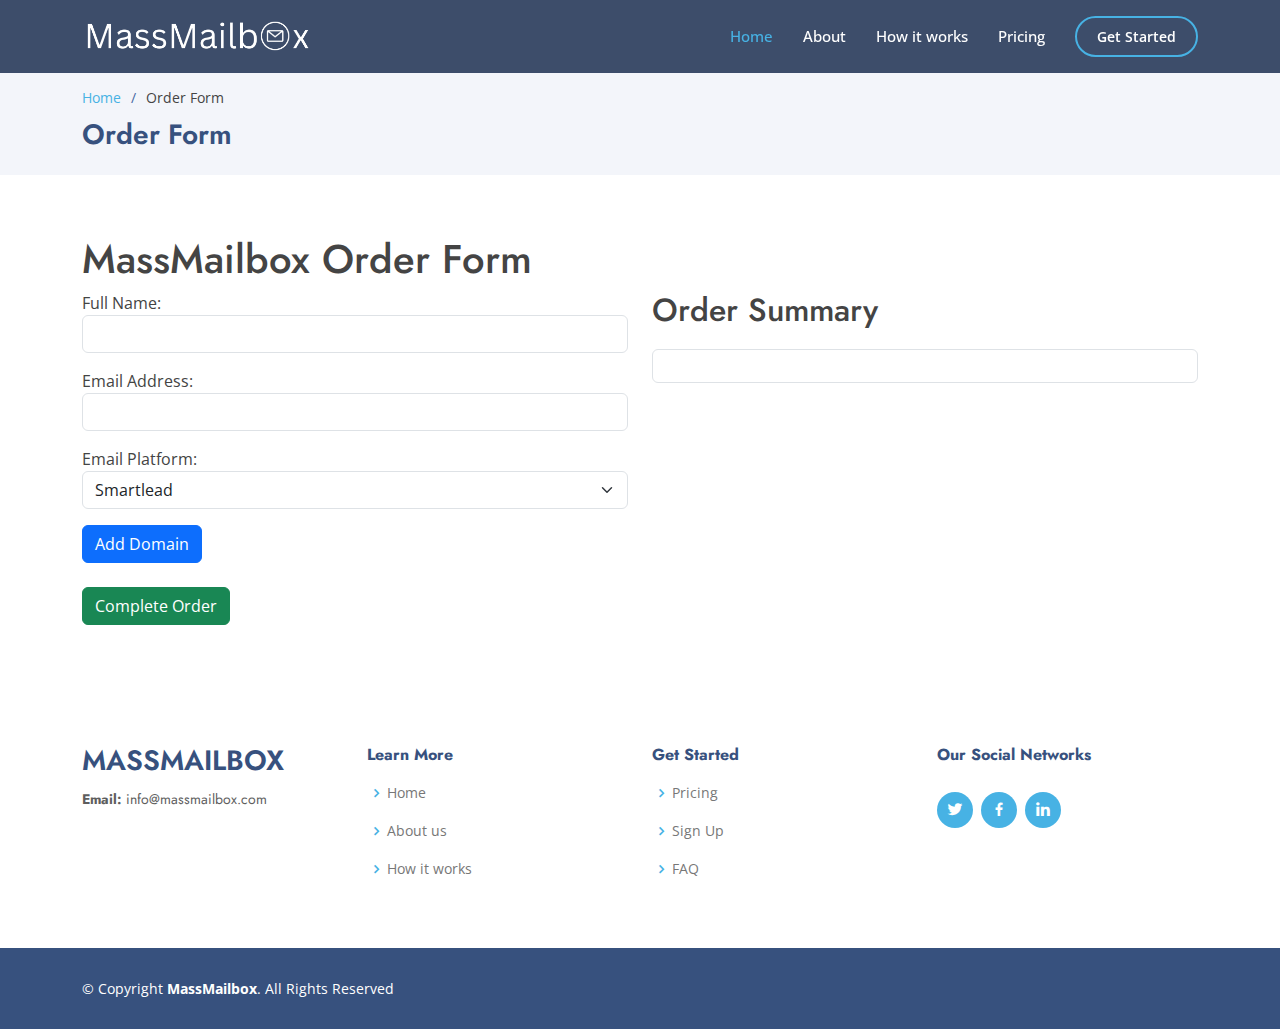
==== inner-page.html @ 1f958d49 "updates" ====
<!DOCTYPE html>
<html lang="en">

<head>
  <meta charset="utf-8">
  <meta content="width=device-width, initial-scale=1.0" name="viewport">

  <title>Inner Page - Arsha Bootstrap Template</title>
  <meta content="" name="description">
  <meta content="" name="keywords">

  <!-- Favicons -->
  <link href="assets/img/favicon.png" rel="icon">
  <link href="assets/img/apple-touch-icon.png" rel="apple-touch-icon">

  <!-- Google Fonts -->
  <link href="https://fonts.googleapis.com/css?family=Open+Sans:300,300i,400,400i,600,600i,700,700i|Jost:300,300i,400,400i,500,500i,600,600i,700,700i|Poppins:300,300i,400,400i,500,500i,600,600i,700,700i" rel="stylesheet">

  <!-- Vendor CSS Files -->
  <link href="assets/vendor/aos/aos.css" rel="stylesheet">
  <link href="assets/vendor/bootstrap/css/bootstrap.min.css" rel="stylesheet">
  <link href="assets/vendor/bootstrap-icons/bootstrap-icons.css" rel="stylesheet">
  <link href="assets/vendor/boxicons/css/boxicons.min.css" rel="stylesheet">
  <link href="assets/vendor/glightbox/css/glightbox.min.css" rel="stylesheet">
  <link href="assets/vendor/remixicon/remixicon.css" rel="stylesheet">
  <link href="assets/vendor/swiper/swiper-bundle.min.css" rel="stylesheet">

  <!-- Template Main CSS File -->
  <link href="assets/css/style.css" rel="stylesheet">

  <!-- =======================================================
  * Template Name: Arsha
  * Updated: Sep 18 2023 with Bootstrap v5.3.2
  * Template URL: https://bootstrapmade.com/arsha-free-bootstrap-html-template-corporate/
  * Author: BootstrapMade.com
  * License: https://bootstrapmade.com/license/
  ======================================================== -->
</head>

<body>

  <!-- ======= Header ======= -->
  <header id="header" class="fixed-top header-inner-pages">
    <div class="container d-flex align-items-center">

      <h1 class="logo me-auto"><a href="index.html"><img src="assets/img/massmaillogowhite.png"></a></h1>
      <!-- Uncomment below if you prefer to use an image logo -->
      <!-- <a href="index.html" class="logo me-auto"><img src="assets/img/logo.png" alt="" class="img-fluid"></a>-->

      <nav id="navbar" class="navbar">
        <ul>
          <li><a class="nav-link scrollto active" href="#hero">Home</a></li>
          <li><a class="nav-link scrollto" href="#about">About</a></li>
          <li><a class="nav-link scrollto" href="#services">How it works</a></li>
          <li><a class="nav-link scrollto" href="#pricing">Pricing</a></li>
          <li><a class="getstarted scrollto" href="#about">Get Started</a></li>
        </ul>
        <i class="bi bi-list mobile-nav-toggle"></i>
      </nav><!-- .navbar -->

    </div>
        <style>
        .order-summary {
            border: 1px solid #ddd;
            padding: 20px;
            margin-top: 20px;
        }
    </style>
  </header><!-- End Header -->
<main id="main">
    <!-- Breadcrumbs Section -->
    <section id="breadcrumbs" class="breadcrumbs">
        <div class="container">
            <ol>
                <li><a href="index.html">Home</a></li>
                <li>Order Form</li>
            </ol>
            <h2>Order Form</h2>
        </div>
    </section>

    <!-- Order Form Section -->
    <section class="inner-page">
        <div class="container">
            <h1>MassMailbox Order Form</h1>
            <div class="row">
                <div class="col-md-6">
                    <form id="orderForm" class="form">
                        <div class="form-group mb-3">
                            <label for="fullName">Full Name:</label>
                            <input type="text" id="fullName" name="fullName" class="form-control">
                        </div>
                        <div class="form-group mb-3">
                            <label for="email">Email Address:</label>
                            <input type="email" id="email" name="email" class="form-control">
                        </div>
                        <div class="form-group mb-3">
                            <label for="emailPlatform">Email Platform:</label>
                            <select id="emailPlatform" name="emailPlatform" class="form-select">
                                <option value="Smartlead">Smartlead</option>
                                <option value="Instantly">Instantly</option>
                            </select>
                        </div>
                        <button type="button" id="addDomainButton" class="btn btn-primary mb-2">Add Domain</button>
                        <div id="domains" class="mb-3"></div>
                        <input type="submit" value="Complete Order" class="btn btn-success">
                    </form>
                </div>
                <div class="col-md-6">
                    <h2>Order Summary</h2>
                    <div id="orderSummary" class="order-summary p-3 border rounded"></div>
                </div>
            </div>
        </div>
<script type="text/javascript">
document.addEventListener('DOMContentLoaded', function () {
    let domains = [];

    document.getElementById('addDomainButton').addEventListener('click', function() {
        const domainIndex = domains.length;
        domains.push({ name: '', forwarding: '', register: false, mailboxes: [] });
        addDomainDiv(domainIndex);
    });

    function addDomainDiv(domainIndex) {
        const domainDiv = document.createElement('div');
        domainDiv.id = `domain_${domainIndex}`;
        domainDiv.className = 'domain mb-3';
        domainDiv.innerHTML = `
            <div class='form-group mb-2'>
                <input type='text' placeholder='Domain Name' name='domainName_${domainIndex}' class='form-control'>
                <input type='text' placeholder='Forwarding Domain' name='forwardingDomain_${domainIndex}' class='form-control'>
                <div class="form-check mt-2">
                    <input type='checkbox' class='form-check-input' id='registerDomain_${domainIndex}' name='registerDomain_${domainIndex}'>
                    <label class="form-check-label" for='registerDomain_${domainIndex}'>Register New Domain</label>
                </div>
            </div>
            <button type='button' onclick='addMailbox(${domainIndex})' class='btn btn-secondary mb-2'>Add Mailbox</button>
            <div id='mailboxes_${domainIndex}' class='mb-3'></div>
        `;
        document.getElementById('domains').appendChild(domainDiv);

        attachDomainInputListeners(domainIndex);
    }

    function attachDomainInputListeners(domainIndex) {
        const domainDiv = document.getElementById(`domain_${domainIndex}`);
        domainDiv.querySelector(`input[name='domainName_${domainIndex}']`).addEventListener('input', function() {
            domains[domainIndex].name = this.value.trim();
            updateOrderSummary();
        });
        domainDiv.querySelector(`input[name='forwardingDomain_${domainIndex}']`).addEventListener('input', function() {
            domains[domainIndex].forwarding = this.value.trim();
            updateOrderSummary();
        });
        domainDiv.querySelector(`input[name='registerDomain_${domainIndex}']`).addEventListener('change', function() {
            domains[domainIndex].register = this.checked;
            updateOrderSummary();
        });
    }

    window.addMailbox = function(domainIndex) {
        const mailboxIndex = domains[domainIndex].mailboxes.length;
        domains[domainIndex].mailboxes.push('');
        addMailboxDiv(domainIndex, mailboxIndex);
    };

    function addMailboxDiv(domainIndex, mailboxIndex) {
        const mailboxDiv = document.createElement('div');
        mailboxDiv.id = `mailbox_${domainIndex}_${mailboxIndex}`;
        mailboxDiv.className = 'form-group mb-2';
        mailboxDiv.innerHTML = `
            <input type='text' placeholder='Mailbox Name' name='mailboxName_${domainIndex}_${mailboxIndex}' class='form-control'>
        `;
        document.getElementById(`mailboxes_${domainIndex}`).appendChild(mailboxDiv);

        mailboxDiv.querySelector('input').addEventListener('input', function() {
            domains[domainIndex].mailboxes[mailboxIndex] = this.value.trim();
            updateOrderSummary();
        });
    }

    function updateOrderSummary() {
        let totalDomainCost = 0;
        let totalMailboxCost = 0;
        let totalMailboxes = 0;
        let formattedSummary = '';

        domains.forEach(domain => {
            if (domain.register) {
                totalDomainCost += 12; // Assuming $12 for domain registration
            }
            totalMailboxes += domain.mailboxes.length;

            formattedSummary += `Domain: ${domain.name}, Forwarding: ${domain.forwarding}, Register: ${domain.register ? 'Yes' : 'No'}, Mailboxes: ${domain.mailboxes.join(', ')}\n`;
        });

        totalMailboxCost = calculateMailboxCost(totalMailboxes);

        formattedSummary += `Total Domain Registration Fees: $${totalDomainCost.toFixed(2)}\n`;
        formattedSummary += `Total Mailbox Fees: $${totalMailboxCost.toFixed(2)}\n`;
        formattedSummary += `Total Number of Mailboxes: ${totalMailboxes}\n`;

        const orderSummaryDiv = document.getElementById('orderSummary');
        orderSummaryDiv.textContent = formattedSummary;

        updateDomainDataInput(JSON.stringify(domains));
    }

    function calculateMailboxCost(totalMailboxes) {
        if (totalMailboxes <= 49) {
            return totalMailboxes * 1.75;
        } else if (totalMailboxes <= 99) {
            return totalMailboxes * 1.50;
        } else if (totalMailboxes <= 199) {
            return totalMailboxes * 1.25;
        } else {
            return totalMailboxes * 1.00;
        }
    }

    function updateDomainDataInput(dataString) {
        let domainDataInput = document.getElementById('domainData');
        if (!domainDataInput) {
            domainDataInput = document.createElement('input');
            domainDataInput.type = 'hidden';
            domainDataInput.id = 'domainData';
            domainDataInput.name = 'domainData';
            document.getElementById('orderForm').appendChild(domainDataInput);
        }
        domainDataInput.value = dataString;
    }

    emailjs.init("IJH8Fig-Kw72k-KcW"); // Replace with your actual EmailJS public key

    document.getElementById('orderForm').addEventListener('submit', function(event) {
        event.preventDefault();
        emailjs.sendForm('service_yzmsej5', 'template_yvgx87b', this)
            .then(function() {
                console.log('SUCCESS!');
                alert('Order submitted successfully!');
            }, function(error) {
                console.log('FAILED...', error);
                alert('Failed to send the order. Please try again.');
            });
    });
});

</script>

    </section>
</main>


   <!-- ======= Footer ======= -->
  <footer id="footer">

    <div class="footer-top">
      <div class="container">
        <div class="row">

          <div class="col-lg-3 col-md-6 footer-contact">
            <h3>MassMailbox</h3>
            <p>
              <strong>Email:</strong> info@massmailbox.com<br>
            </p>
          </div>

          <div class="col-lg-3 col-md-6 footer-links">
            <h4>Learn More</h4>
            <ul>
              <li><i class="bx bx-chevron-right"></i> <a href="#">Home</a></li>
              <li><i class="bx bx-chevron-right"></i> <a href="#about">About us</a></li>
              <li><i class="bx bx-chevron-right"></i> <a href="#services">How it works</a></li>
            </ul>
          </div>

          <div class="col-lg-3 col-md-6 footer-links">
            <h4>Get Started</h4>
            <ul>
              <li><i class="bx bx-chevron-right"></i> <a href="#pricing">Pricing</a></li>
              <li><i class="bx bx-chevron-right"></i> <a href="#">Sign Up</a></li>
              <li><i class="bx bx-chevron-right"></i> <a href="#faq">FAQ</a></li>
            </ul>
          </div>

          <div class="col-lg-3 col-md-6 footer-links">
            <h4>Our Social Networks</h4>
            <div class="social-links mt-3">
              <a href="#" class="twitter"><i class="bx bxl-twitter"></i></a>
              <a href="#" class="facebook"><i class="bx bxl-facebook"></i></a>
              <a href="#" class="linkedin"><i class="bx bxl-linkedin"></i></a>
            </div>
          </div>

        </div>
      </div>
    </div>

    <div class="container footer-bottom clearfix">
      <div class="copyright">
        &copy; Copyright <strong><span>MassMailbox</span></strong>. All Rights Reserved
      </div>
    </div>
  </footer><!-- End Footer -->

  <div id="preloader"></div>
  <a href="#" class="back-to-top d-flex align-items-center justify-content-center"><i class="bi bi-arrow-up-short"></i></a>

  <!-- Vendor JS Files -->
  <script src="assets/vendor/aos/aos.js"></script>
  <script src="assets/vendor/bootstrap/js/bootstrap.bundle.min.js"></script>
  <script src="assets/vendor/glightbox/js/glightbox.min.js"></script>
  <script src="assets/vendor/isotope-layout/isotope.pkgd.min.js"></script>
  <script src="assets/vendor/swiper/swiper-bundle.min.js"></script>
  <script src="assets/vendor/waypoints/noframework.waypoints.js"></script>
  <script src="assets/vendor/php-email-form/validate.js"></script>

  <!-- Template Main JS File -->
  <script src="assets/js/main.js"></script>
<script type="text/javascript" src="https://cdn.emailjs.com/sdk/2.3.2/email.min.js"></script>
</body>

</html>
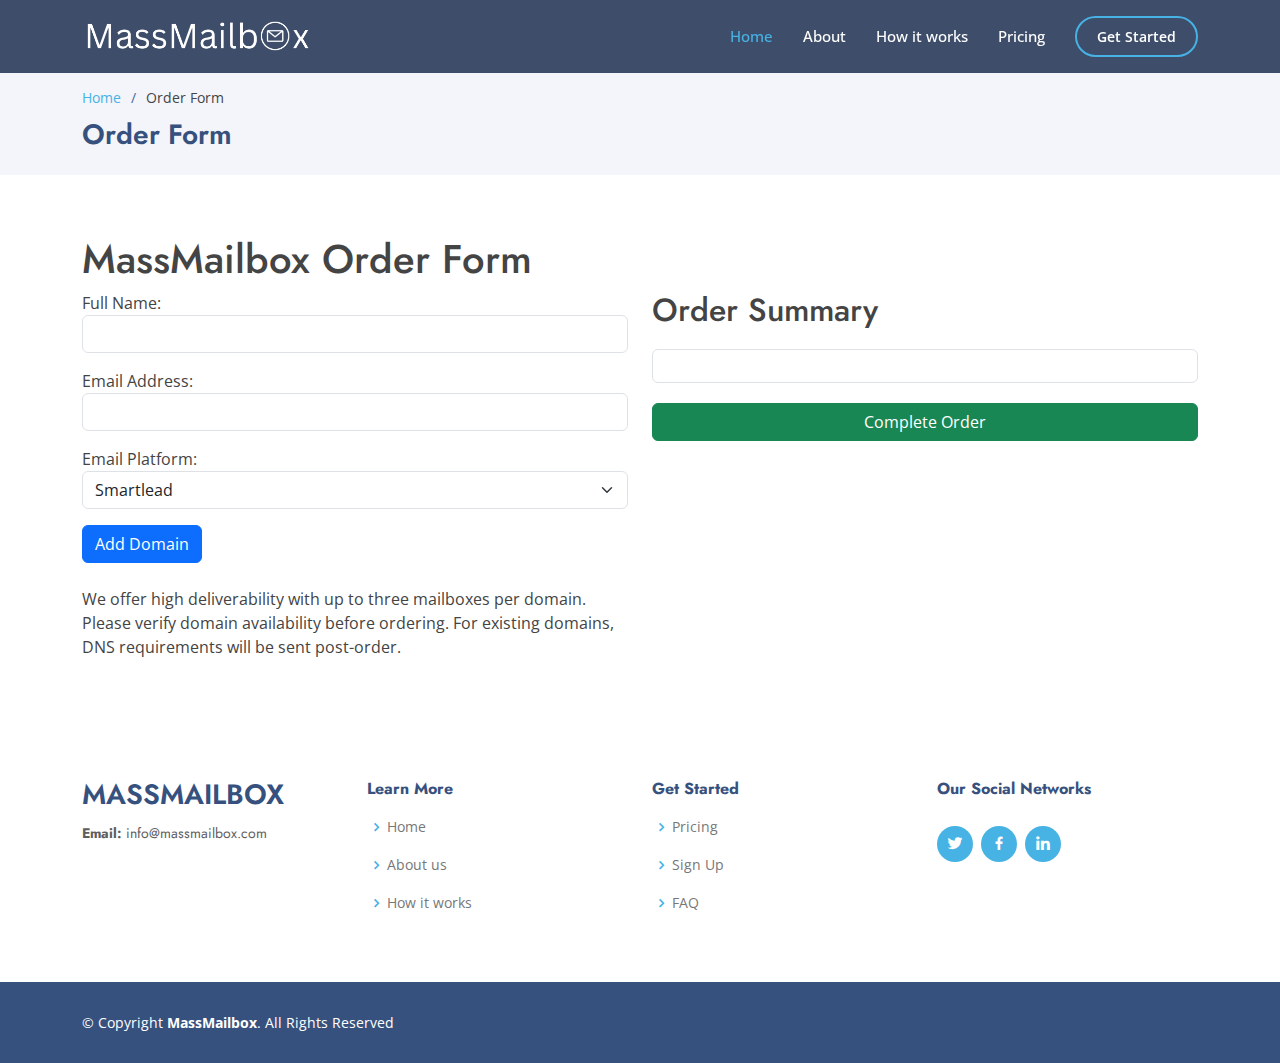
==== commit 6493c4e2: "changes" ====
--- a/inner-page.html
+++ b/inner-page.html
@@ -5,7 +5,7 @@
   <meta charset="utf-8">
   <meta content="width=device-width, initial-scale=1.0" name="viewport">
 
-  <title>Inner Page - Arsha Bootstrap Template</title>
+  <title>MassMailbox - Scale your cold outreach</title>
   <meta content="" name="description">
   <meta content="" name="keywords">
 
@@ -65,6 +65,14 @@
             padding: 20px;
             margin-top: 20px;
         }
+
+    .button-container {
+        text-align: center; /* Center the button */
+        margin-top: 20px; /* Add space above the button */
+    }
+    .full-width-button {
+        width: 100%; /* Make the button full width */
+    }
     </style>
   </header><!-- End Header -->
 <main id="main">
@@ -81,6 +89,7 @@
 
     <!-- Order Form Section -->
     <section class="inner-page">
+
         <div class="container">
             <h1>MassMailbox Order Form</h1>
             <div class="row">
@@ -103,150 +112,18 @@
                         </div>
                         <button type="button" id="addDomainButton" class="btn btn-primary mb-2">Add Domain</button>
                         <div id="domains" class="mb-3"></div>
-                        <input type="submit" value="Complete Order" class="btn btn-success">
-                    </form>
+                        We offer high deliverability with up to three mailboxes per domain. Please verify domain availability before ordering. For existing domains, DNS requirements will be sent post-order.
                 </div>
                 <div class="col-md-6">
                     <h2>Order Summary</h2>
                     <div id="orderSummary" class="order-summary p-3 border rounded"></div>
+                    <div class="button-container">
+                    <input type="submit" value="Complete Order" class="btn btn-success full-width-button">
+                    </form>
                 </div>
             </div>
         </div>
-<script type="text/javascript">
-document.addEventListener('DOMContentLoaded', function () {
-    let domains = [];
-
-    document.getElementById('addDomainButton').addEventListener('click', function() {
-        const domainIndex = domains.length;
-        domains.push({ name: '', forwarding: '', register: false, mailboxes: [] });
-        addDomainDiv(domainIndex);
-    });
-
-    function addDomainDiv(domainIndex) {
-        const domainDiv = document.createElement('div');
-        domainDiv.id = `domain_${domainIndex}`;
-        domainDiv.className = 'domain mb-3';
-        domainDiv.innerHTML = `
-            <div class='form-group mb-2'>
-                <input type='text' placeholder='Domain Name' name='domainName_${domainIndex}' class='form-control'>
-                <input type='text' placeholder='Forwarding Domain' name='forwardingDomain_${domainIndex}' class='form-control'>
-                <div class="form-check mt-2">
-                    <input type='checkbox' class='form-check-input' id='registerDomain_${domainIndex}' name='registerDomain_${domainIndex}'>
-                    <label class="form-check-label" for='registerDomain_${domainIndex}'>Register New Domain</label>
-                </div>
-            </div>
-            <button type='button' onclick='addMailbox(${domainIndex})' class='btn btn-secondary mb-2'>Add Mailbox</button>
-            <div id='mailboxes_${domainIndex}' class='mb-3'></div>
-        `;
-        document.getElementById('domains').appendChild(domainDiv);
-
-        attachDomainInputListeners(domainIndex);
-    }
-
-    function attachDomainInputListeners(domainIndex) {
-        const domainDiv = document.getElementById(`domain_${domainIndex}`);
-        domainDiv.querySelector(`input[name='domainName_${domainIndex}']`).addEventListener('input', function() {
-            domains[domainIndex].name = this.value.trim();
-            updateOrderSummary();
-        });
-        domainDiv.querySelector(`input[name='forwardingDomain_${domainIndex}']`).addEventListener('input', function() {
-            domains[domainIndex].forwarding = this.value.trim();
-            updateOrderSummary();
-        });
-        domainDiv.querySelector(`input[name='registerDomain_${domainIndex}']`).addEventListener('change', function() {
-            domains[domainIndex].register = this.checked;
-            updateOrderSummary();
-        });
-    }
-
-    window.addMailbox = function(domainIndex) {
-        const mailboxIndex = domains[domainIndex].mailboxes.length;
-        domains[domainIndex].mailboxes.push('');
-        addMailboxDiv(domainIndex, mailboxIndex);
-    };
-
-    function addMailboxDiv(domainIndex, mailboxIndex) {
-        const mailboxDiv = document.createElement('div');
-        mailboxDiv.id = `mailbox_${domainIndex}_${mailboxIndex}`;
-        mailboxDiv.className = 'form-group mb-2';
-        mailboxDiv.innerHTML = `
-            <input type='text' placeholder='Mailbox Name' name='mailboxName_${domainIndex}_${mailboxIndex}' class='form-control'>
-        `;
-        document.getElementById(`mailboxes_${domainIndex}`).appendChild(mailboxDiv);
-
-        mailboxDiv.querySelector('input').addEventListener('input', function() {
-            domains[domainIndex].mailboxes[mailboxIndex] = this.value.trim();
-            updateOrderSummary();
-        });
-    }
-
-    function updateOrderSummary() {
-        let totalDomainCost = 0;
-        let totalMailboxCost = 0;
-        let totalMailboxes = 0;
-        let formattedSummary = '';
-
-        domains.forEach(domain => {
-            if (domain.register) {
-                totalDomainCost += 12; // Assuming $12 for domain registration
-            }
-            totalMailboxes += domain.mailboxes.length;
-
-            formattedSummary += `Domain: ${domain.name}, Forwarding: ${domain.forwarding}, Register: ${domain.register ? 'Yes' : 'No'}, Mailboxes: ${domain.mailboxes.join(', ')}\n`;
-        });
-
-        totalMailboxCost = calculateMailboxCost(totalMailboxes);
-
-        formattedSummary += `Total Domain Registration Fees: $${totalDomainCost.toFixed(2)}\n`;
-        formattedSummary += `Total Mailbox Fees: $${totalMailboxCost.toFixed(2)}\n`;
-        formattedSummary += `Total Number of Mailboxes: ${totalMailboxes}\n`;
-
-        const orderSummaryDiv = document.getElementById('orderSummary');
-        orderSummaryDiv.textContent = formattedSummary;
-
-        updateDomainDataInput(JSON.stringify(domains));
-    }
-
-    function calculateMailboxCost(totalMailboxes) {
-        if (totalMailboxes <= 49) {
-            return totalMailboxes * 1.75;
-        } else if (totalMailboxes <= 99) {
-            return totalMailboxes * 1.50;
-        } else if (totalMailboxes <= 199) {
-            return totalMailboxes * 1.25;
-        } else {
-            return totalMailboxes * 1.00;
-        }
-    }
-
-    function updateDomainDataInput(dataString) {
-        let domainDataInput = document.getElementById('domainData');
-        if (!domainDataInput) {
-            domainDataInput = document.createElement('input');
-            domainDataInput.type = 'hidden';
-            domainDataInput.id = 'domainData';
-            domainDataInput.name = 'domainData';
-            document.getElementById('orderForm').appendChild(domainDataInput);
-        }
-        domainDataInput.value = dataString;
-    }
-
-    emailjs.init("IJH8Fig-Kw72k-KcW"); // Replace with your actual EmailJS public key
-
-    document.getElementById('orderForm').addEventListener('submit', function(event) {
-        event.preventDefault();
-        emailjs.sendForm('service_yzmsej5', 'template_yvgx87b', this)
-            .then(function() {
-                console.log('SUCCESS!');
-                alert('Order submitted successfully!');
-            }, function(error) {
-                console.log('FAILED...', error);
-                alert('Failed to send the order. Please try again.');
-            });
-    });
-});
-
-</script>
+<script src="assets/js/orderform.js"></script>
 
     </section>
 </main>
